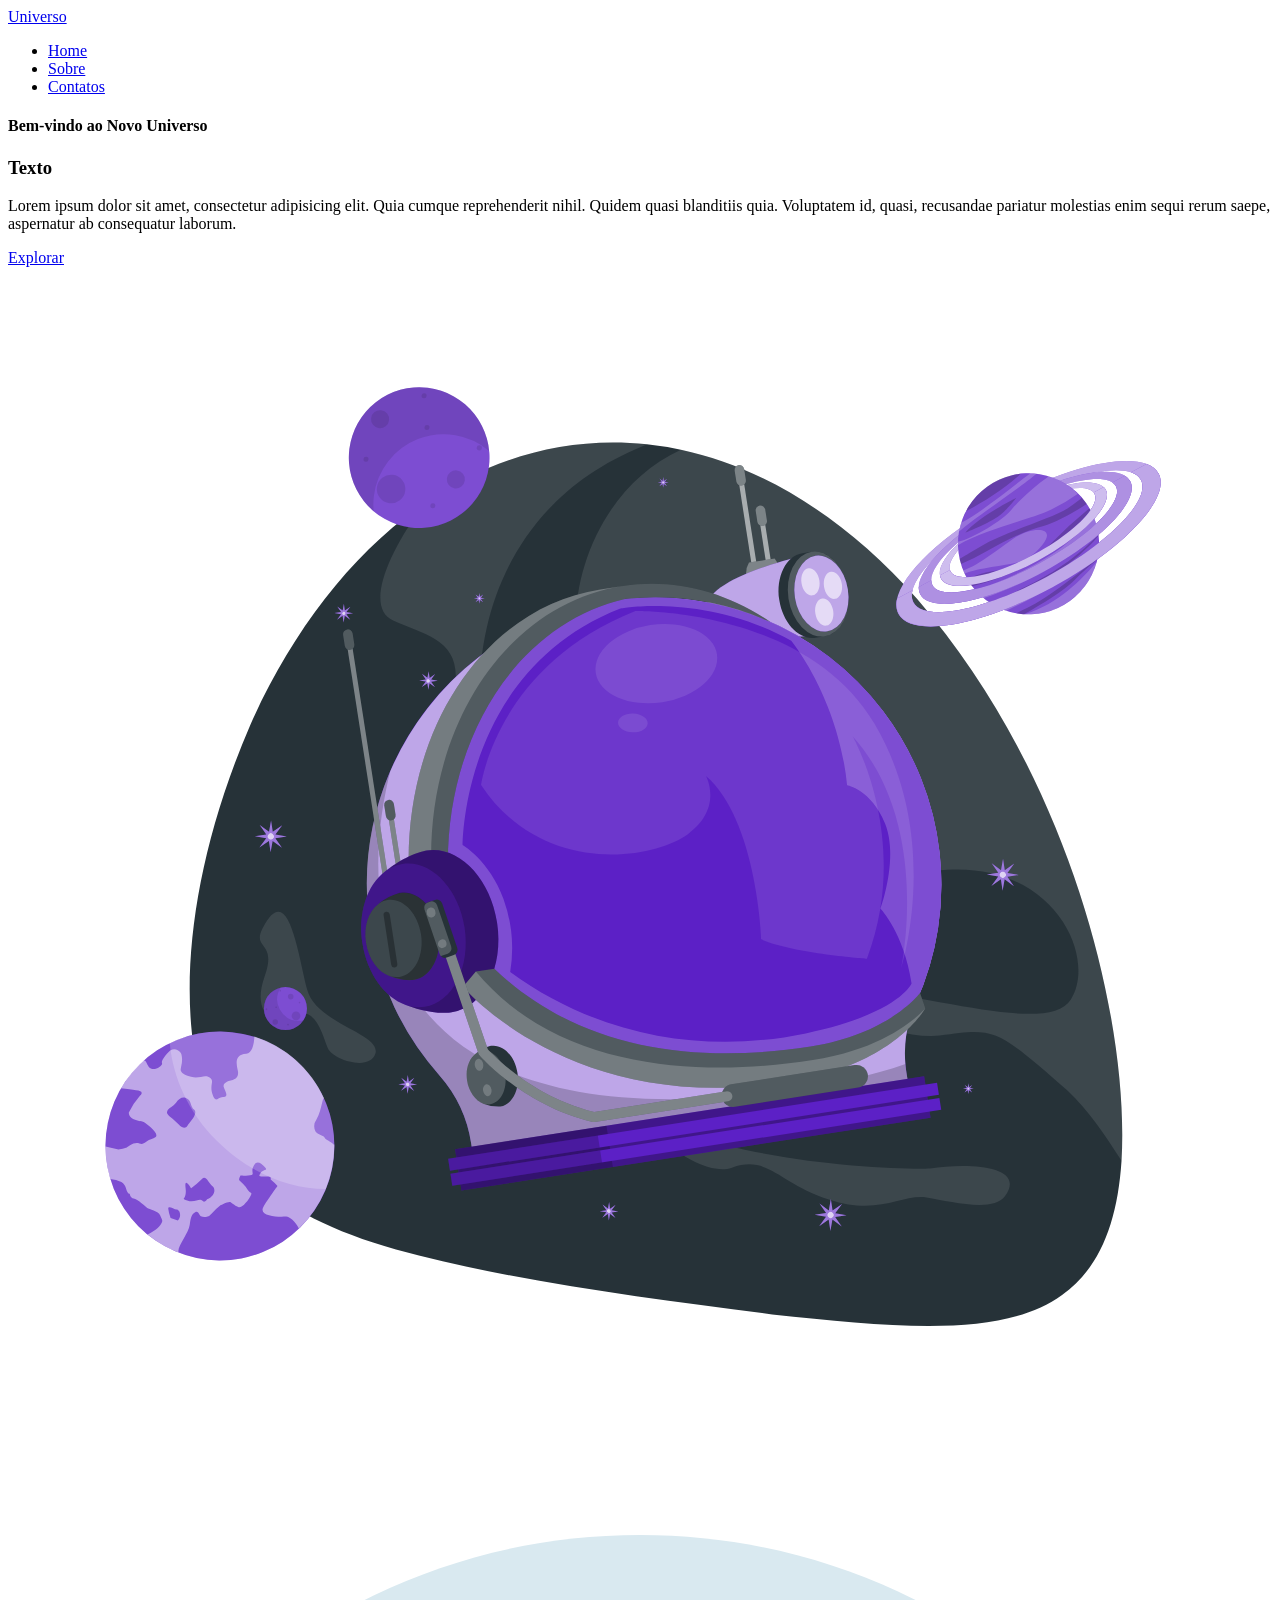
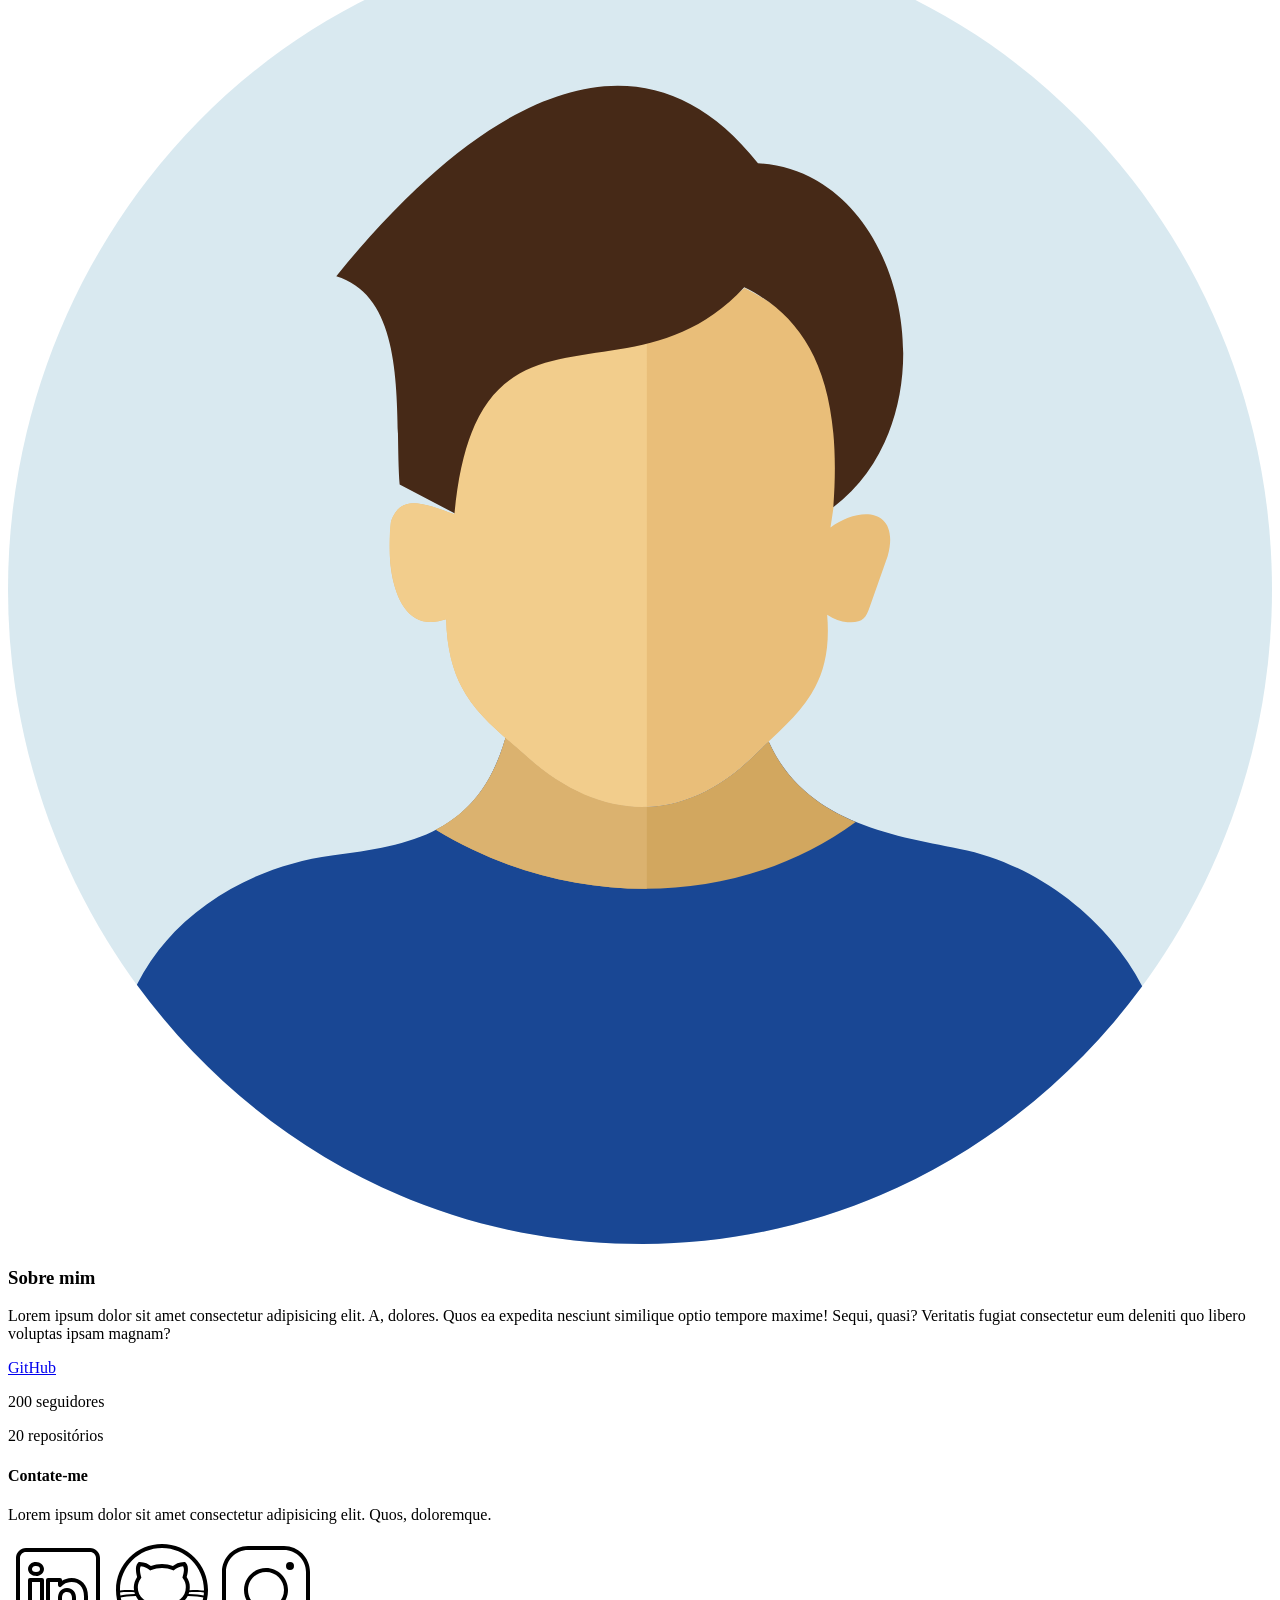
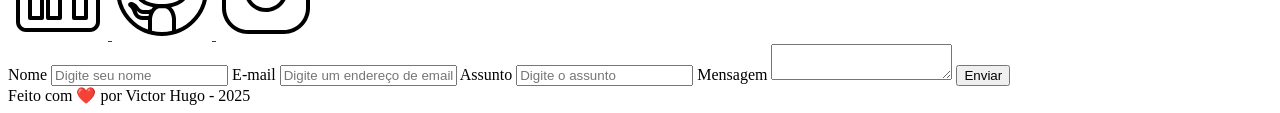
==== index.html @ f0c2a716 "Criada Mensagem de Sucesso" ====
<!DOCTYPE html>
<html lang="pt-br">
<head>
  <meta charset="UTF-8">
  <meta name="viewport" content="width=device-width, initial-scale=1.0">
  <meta name="description" content="Portfólio pessoal do Victor Hugo, desenvolvedor web fullstack.">
  <meta name="author" content="Victor Hugo">
  <meta name="keywords" content="portfólio, desenvolvimento web, front-end, back-end, fullstack, JavaScript, HTML, CSS, desenvolvedor, Victor Hugo">
  <link rel="icon" href="./assets/img/favicon.svg">
  <title>Portfólio - Victor Hugo</title>
</head>
<body>

  <!-- Cabeçalho da página -->
  <header>
    <div id="header_content">
      <!-- Título do Cabeçalho -->
       <div id="título">
        <a href="#">Universo</a>
       </div>

       <!-- Menu -->
        <div id="menu">

          <!-- Barra de Navegação -->
           <nav>
              <ul>
                <li><a href="#">Home</a></li>
                <li><a href="#about">Sobre</a></li>
                <li><a href="#contact">Contatos</a></li>
              </ul>
           </nav>
        </div>
    </div>
  </header>

  <!-- seção principal da página -->
   <main>

     <!-- Seção Home -->
     <section id="home">
              <article id="home_texto">
          <h4>Bem-vindo ao Novo Universo</h4>
          <h1>Texto</h1>
          <p>Lorem ipsum dolor sit amet, consectetur adipisicing elit. Quia cumque reprehenderit nihil. Quidem quasi blanditiis quia. Voluptatem id, quasi, recusandae pariatur molestias enim sequi rerum saepe, aspernatur ab consequatur laborum.</p>
          <a href="https://github.com/ProjektVek" target="_blank">Explorar</a>
        </article>
        <article id="home_imagem">
          <img src="./assets/img/astronauta.svg" alt="Capacete do astronauta com animação">
        </article>
     </section>

     <!-- Seção Sobre -->
     <section id="about">
      <img src="./assets/img/user_01.svg" alt="Foto do perfil do github">

      <article id="about_texto">
        <h1>Sobre mim</h1>
        <p>Lorem ipsum dolor sit amet consectetur adipisicing elit. A, dolores. Quos ea expedita nesciunt similique optio tempore maxime! Sequi, quasi? Veritatis fugiat consectetur eum deleniti quo libero voluptas ipsam magnam?</p>
      
        <div id="about_github">
          <a href="https://github.com/ProjektVek" target="_blank">GitHub</a>
          <p>200 seguidores</p>
          <p>20 repositórios</p>
        </div>
      </article>
     </section>

     <!-- Seção Contatos -->
     <section id="contact">
      <h4>Contate-me</h4>
      <p>Lorem ipsum dolor sit amet consectetur adipisicing elit. Quos, doloremque.</p>

      <div id="icones_redes_sociais">
        <a href="" target="_blank">
          <img src="./assets/img/linkedin.svg" alt="Icone do Linkedin">
        </a>

        <a href="" target="_blank">
          <img src="./assets/img/github.svg" alt="Icone do Github">
        </a>

        <a href="" target="_blank">
          <img src="./assets/img/instagram.svg" alt="Icone do Instagram">
        </a>
      </div>

      <form action="" method="post">
        <label for="nome">Nome</label>
        <input
         id="nome"
         type="text"
         name="nome"
         placeholder="Digite seu nome"
        >
        <span id="txtNome"></span>

        <label for="email">E-mail</label>
        <input
         id="email"
         type="text"
         name="email"
         placeholder="Digite um endereço de email válido"
        >
        <span id="txtEmail"></span>

        <label for="assunto">Assunto</label>
        <input
         id="assunto"
         type="text"
         name="assunto"
         placeholder="Digite o assunto"
        >
        <span id="txtAssunto"></span>

        <label for="mensagem">Mensagem</label>
        <textarea 
        name="mensagem"
        id="mensagem"
        placeholder="Digite sua mensagem"
        >
        </textarea>

        <button type="submit">Enviar</button>
      </form>

     </section>
     
   </main>

   <!-- rodapé da pagina -->
   <footer>
    Feito com ❤️ por Victor Hugo - 2025
   </footer>
</body>
</html>
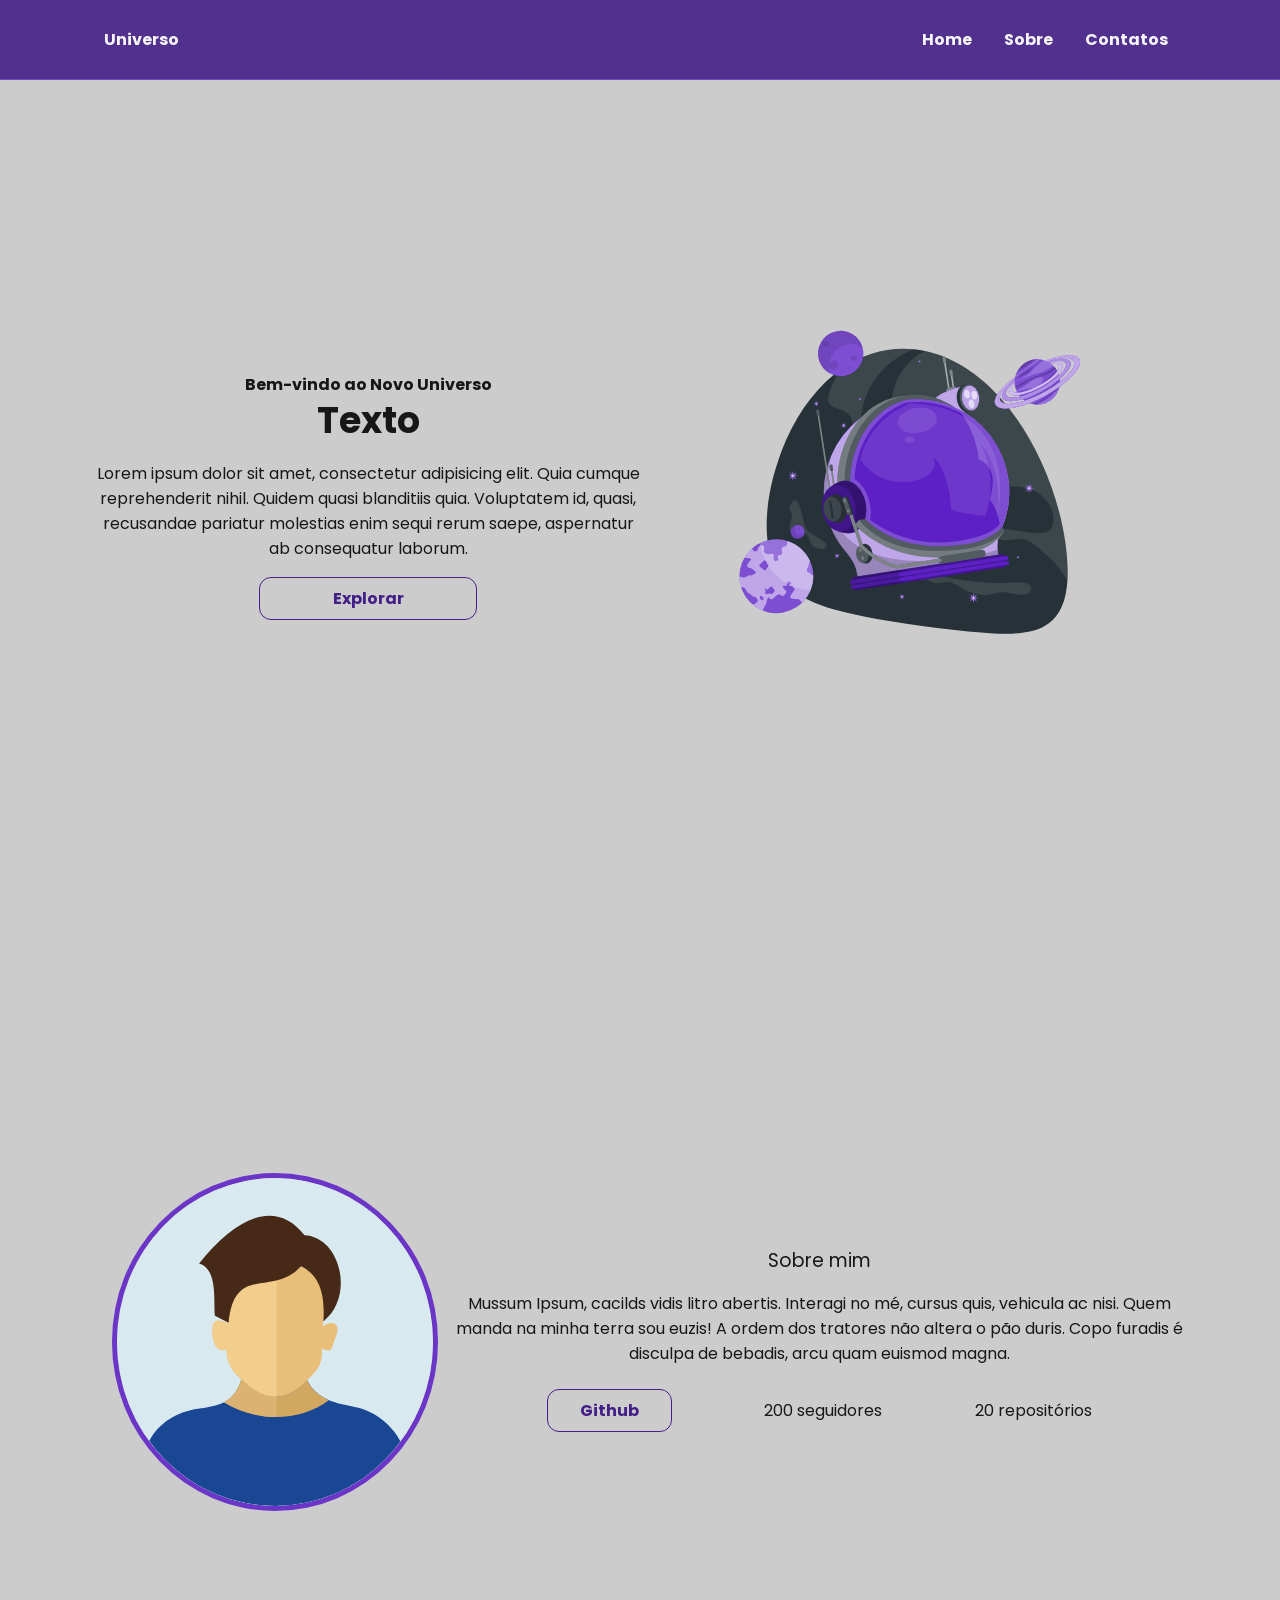
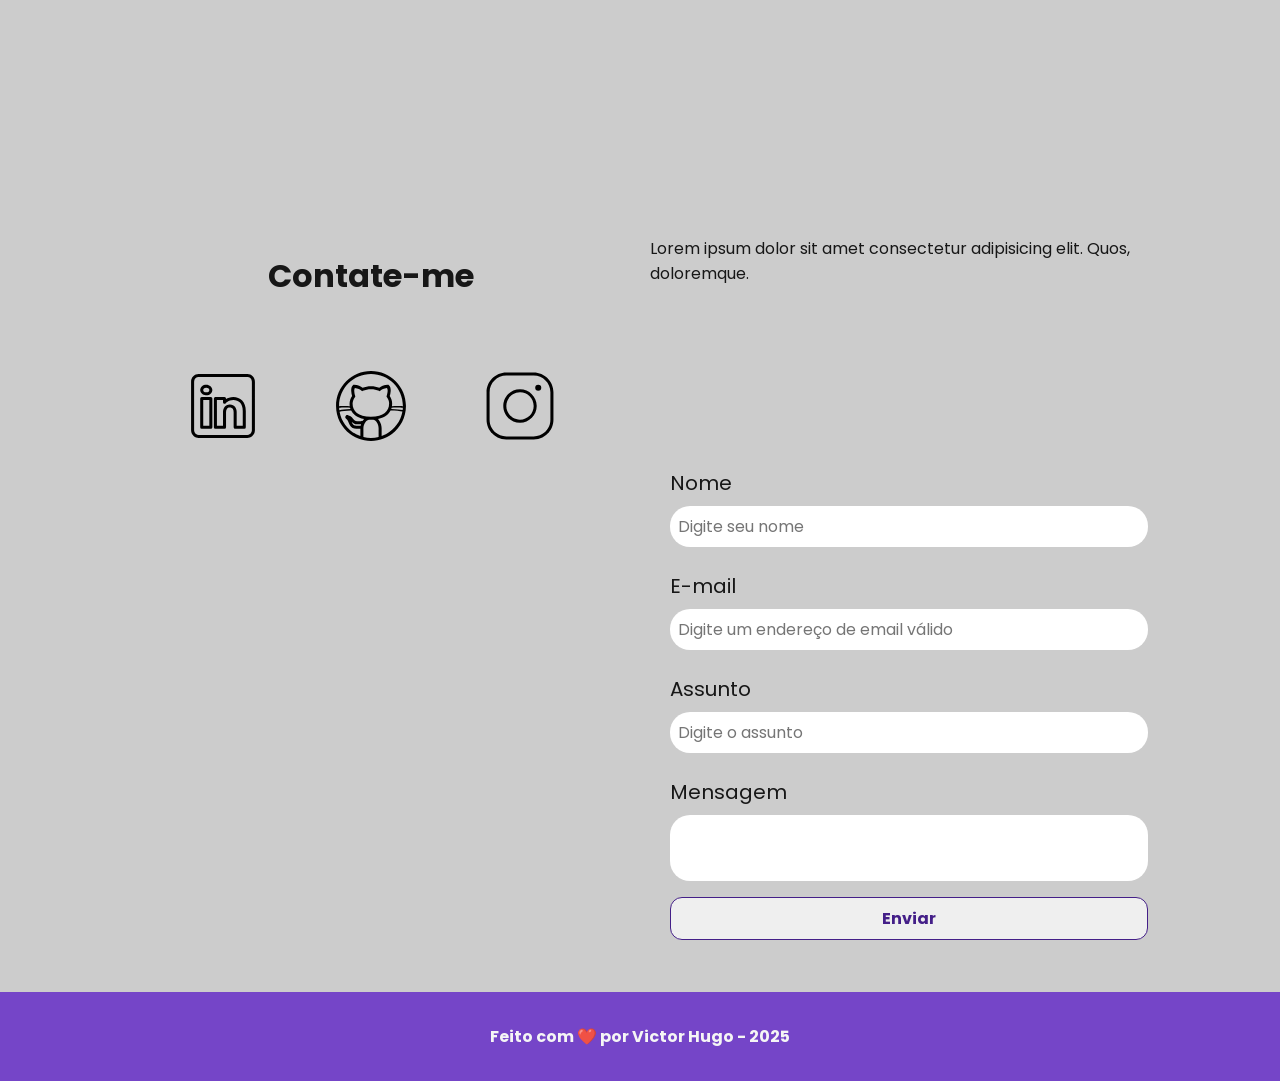
==== commit 1334b456: ":sparkles: Estilização finalizada" ====
--- a/index.html
+++ b/index.html
@@ -8,23 +8,33 @@
   <meta name="keywords" content="portfólio, desenvolvimento web, front-end, back-end, fullstack, JavaScript, HTML, CSS, desenvolvedor, Victor Hugo">
   <link rel="icon" href="./assets/img/favicon.svg">
   <title>Portfólio - Victor Hugo</title>
+
+  <!-- Servidores de Fontes do Google -->
+    <link rel="preconnect" href="https://fonts.googleapis.com">
+    <link rel="preconnect" href="https://fonts.gstatic.com" crossorigin>
+ 
+    <!-- Fonte do Google - Poppins -->
+    <link href="https://fonts.googleapis.com/css2?family=Poppins&display=swap" rel="stylesheet">
+
+    <!-- Arquivo CSS -->
+    <link rel="stylesheet" href="./assets/css/styles.css">
 </head>
 <body>
 
   <!-- Cabeçalho da página -->
-  <header>
-    <div id="header_content">
+  <header class="flex menu_container">
+    <div id="header_content" class="menu_content">
       <!-- Título do Cabeçalho -->
        <div id="título">
         <a href="#">Universo</a>
        </div>
 
        <!-- Menu -->
-        <div id="menu">
+        <div id="menu" class="flex">
 
           <!-- Barra de Navegação -->
            <nav>
-              <ul>
+              <ul class="menu_list flex">
                 <li><a href="#">Home</a></li>
                 <li><a href="#about">Sobre</a></li>
                 <li><a href="#contact">Contatos</a></li>
@@ -38,50 +48,57 @@
    <main>
 
      <!-- Seção Home -->
-     <section id="home">
-              <article id="home_texto">
+     <section id="home" class="flex home_container">
+        <article id="home_texto" class="flex home_content">
           <h4>Bem-vindo ao Novo Universo</h4>
           <h1>Texto</h1>
           <p>Lorem ipsum dolor sit amet, consectetur adipisicing elit. Quia cumque reprehenderit nihil. Quidem quasi blanditiis quia. Voluptatem id, quasi, recusandae pariatur molestias enim sequi rerum saepe, aspernatur ab consequatur laborum.</p>
-          <a href="https://github.com/ProjektVek" target="_blank">Explorar</a>
+          <a href="https://github.com/ProjektVek" target="_blank" class="botao">Explorar</a>
         </article>
-        <article id="home_imagem">
+        <article id="home_imagem" class="flex home_content">
           <img src="./assets/img/astronauta.svg" alt="Capacete do astronauta com animação">
         </article>
      </section>
 
      <!-- Seção Sobre -->
-     <section id="about">
-      <img src="./assets/img/user_01.svg" alt="Foto do perfil do github">
+        <!-- Seção Sobre -->
+        <section id="about" class="flex sobre_container">
 
-      <article id="about_texto">
-        <h1>Sobre mim</h1>
-        <p>Lorem ipsum dolor sit amet consectetur adipisicing elit. A, dolores. Quos ea expedita nesciunt similique optio tempore maxime! Sequi, quasi? Veritatis fugiat consectetur eum deleniti quo libero voluptas ipsam magnam?</p>
-      
-        <div id="about_github">
-          <a href="https://github.com/ProjektVek" target="_blank">GitHub</a>
-          <p>200 seguidores</p>
-          <p>20 repositórios</p>
-        </div>
-      </article>
-     </section>
+            <!-- Imagem da seção Sobre -->
+            <img src="./assets/img/user_01.svg" alt="Foto do perfil do Github" />
+
+            <!-- Texto da seção Sobre -->
+            <article id="about_texto">
+                <h1>Sobre mim</h1>
+                <p>Mussum Ipsum, cacilds vidis litro abertis. Interagi no mé, cursus quis, vehicula ac nisi. Quem manda
+                    na minha terra sou euzis! A ordem dos tratores não altera o pão duris. Copo furadis é disculpa de
+                    bebadis, arcu quam euismod magna.</p>
+
+                <div id="about_github" class="flex sobre_github">
+                    <a href="https://github.com/rafaelq80" target="_blank" class="botao">Github</a>
+                    <p>200 seguidores</p>
+                    <p>20 repositórios</p>
+                </div>
+            </article>
+
+        </section>
 
      <!-- Seção Contatos -->
-     <section id="contact">
+     <section id="contact" class="contato_container">
       <h4>Contate-me</h4>
       <p>Lorem ipsum dolor sit amet consectetur adipisicing elit. Quos, doloremque.</p>
 
-      <div id="icones_redes_sociais">
+      <div id="icones_redes_sociais" class="social_container">
         <a href="" target="_blank">
-          <img src="./assets/img/linkedin.svg" alt="Icone do Linkedin">
+          <img src="./assets/img/linkedin.svg" alt="Icone do Linkedin" class="social_icon">
         </a>
 
         <a href="" target="_blank">
-          <img src="./assets/img/github.svg" alt="Icone do Github">
+          <img src="./assets/img/github.svg" alt="Icone do Github" class="social_icon">
         </a>
 
         <a href="" target="_blank">
-          <img src="./assets/img/instagram.svg" alt="Icone do Instagram">
+          <img src="./assets/img/instagram.svg" alt="Icone do Instagram" class="social_icon">
         </a>
       </div>
 
@@ -121,7 +138,7 @@
         >
         </textarea>
 
-        <button type="submit">Enviar</button>
+        <button type="submit" class="botao">Enviar</button>
       </form>
 
      </section>
--- a/assets/css/styles.css
+++ b/assets/css/styles.css
@@ -0,0 +1,428 @@
+
+/* RESETAR CONFIGURAÇÕES DO NAVEGAÇÃO */
+
+* {
+    margin: 0;
+    padding: 0;
+    box-sizing: border-box;
+    text-decoration: none;
+    font-weight: 400;
+    outline: none;
+    font-family: 'Poppins', sans-serif;
+}
+
+/* VARIÁVEIS DE CORES */
+
+:root {
+    --purple-200: #9a7bd1;
+    --purple-500: #6b36c8;
+    --purple-800: #441f88;
+    --gray-200: #cccccc;
+    --gray-400: #505861;
+    --black-800: #171717;
+    --white: #F9F9F9;
+}
+
+html {
+    width: 100%;
+    height: 100vh;
+    scroll-behavior: smooth;
+}
+
+body {
+    background-color: var(--gray-200);
+    color: var(--black-800);
+    -webkit-font-smoothing: antialiased;
+    -moz-osx-font-smoothing: grayscale;
+}
+
+button, a {
+    cursor: pointer;
+}
+
+.botao {
+    padding: 0.5rem 2rem;
+    border: 1px solid var(--purple-800);
+    border-radius: 0.75rem;
+    font-size: 1rem;
+    font-weight: 700;
+    text-align: center;
+    color: var(--purple-800);
+    background-color: none;
+}
+
+.botao:hover {
+    color: var(--white);
+    background-color: var(--purple-800);
+}
+
+.flex {
+    display:flex;
+    justify-content: center;
+    align-items: center;
+}
+
+/* Header */
+
+.menu_container{
+    position: sticky;
+    top: 0;
+    width: 100%;
+    height: 5rem;
+    background-color: var(--purple-800);
+    border-bottom: 1px solid var(--purple-500);
+    filter: opacity(0.9);
+    z-index: 1000;
+}
+
+.menu_container a{
+    font-weight: 700;
+    color: var(--white);
+}
+
+.menu_container a:hover{
+    color: var(--purple-200);
+}
+
+.menu_content{
+    display:flex;
+    justify-content: space-between;
+    align-items: center;
+    width: 100%;
+    height: 100%;
+    max-width: 1120px;
+    padding: 0 1.5rem;
+}
+
+.menu_list{
+    display: flex;
+    text-align: center;
+    list-style: none;
+    margin: 0;
+    padding: 0;
+}
+
+.menu_list li{
+    margin-left: 1rem;
+}
+
+.menu_list a{
+    display: block;
+    padding: 0.5rem;
+}
+
+#menu_content_sucess {
+    width: 100%;
+    max-width: 1120px;
+    padding: 0 1.5rem;
+    display: flex;
+    justify-content: center;
+    align-items: center;
+}
+
+#menu_content_sucess a {
+    font-size: 1rem;
+    font-weight: 700;
+}
+
+/* Home */
+
+.home_container{
+    height: calc(100vh - 6.25rem);
+    max-width: 1120px;
+    margin: 1rem auto;
+    padding: 0 1rem;
+}
+
+.home_container p,
+h1,
+h4{
+    text-align: center;
+}
+
+.home_container h1{
+    font-size: 2.25rem;
+    font-weight: 700;
+    line-height: 3rem;
+}
+
+.home_container h4{
+    font-weight: 700;
+}
+
+.home_container p{
+    margin: 1rem 0;
+}
+
+.home_container .botao{
+    width: 40%;
+}
+
+.home_content{
+    flex-direction: column;
+    width: 50vw;
+}
+
+.home_content img{
+    width: 75%;
+}
+
+/* Sobre */
+.sobre_container {
+    max-width: 1120px;
+    margin: -1.25rem auto;
+    padding: 0 1rem;
+    height: 100vh;
+}
+
+.sobre_container img {
+    width: 30%;
+    margin: 1rem;
+    border: 5px solid var(--purple-500);
+    border-radius: 50%;
+}
+
+.sobre_container h2 {
+    font-size: 2rem;
+    font-weight: bold;
+    line-height: 3rem;
+    text-align: center;
+}
+
+.sobre_container p {
+    margin: 1rem 0;
+    text-align: center;
+}
+
+.sobre_github {
+    justify-content: space-evenly;
+}
+
+#sobre_texto {
+    margin-left: 2rem;
+}
+
+/* Contato */
+
+.contato_container{
+    display: grid;
+    grid-template-columns: 1fr 1fr;
+    gap: 1.25rem;
+    max-width: 1120px;
+    margin: 4rem auto 2rem;
+    padding: 0 2rem;
+}
+
+.contato_container h4{
+    margin: 1rem 0;
+    font-size: 2rem;
+    font-weight: 700;
+}
+
+.contato_content{
+    flex-direction: column;
+    margin: 4rem 0 0 0;
+    font-size: 1.25rem;
+}
+
+.contato_content p{
+    display: block;
+    text-align: justify;
+}
+
+.social_container{
+    display: flex;
+    justify-content: space-evenly;
+    margin: 2rem 0 0 0;
+}
+
+.social_icon{
+    width: 4.75rem;
+    height: 4.75rem;
+}
+
+.social_icon:hover{
+    filter: brightness(0)
+            saturate(100%)
+            invert(20%)
+            sepia(24%)
+            saturate(4557%)
+            hue-rotate(242deg)
+            brightness(89%)
+            contrast(108%)
+}
+
+/* Formulário */
+
+form{
+    display: flex;
+    flex-direction: column;
+    margin: 7rem 0 0 0;
+    padding: 1.25rem;
+}
+
+form label{
+    font-size: 1.25rem;
+    text-align: left;
+}
+
+form input,
+form textarea{
+    width: 100%;
+    margin: 0.5rem 0 1rem;
+    padding: 0.5rem;
+    border-radius: 1.25rem;
+    border: none;
+    font-size: 1rem;
+}
+
+textarea{
+    resize: none;
+}
+
+form span{
+    margin-bottom: 0.5rem;
+    margin-left: 0.75rem;
+    font-size: 0.75rem;
+    line-height: 1.25rem;
+    color: red;
+}
+
+/* Footer */
+footer {
+    margin: 0;
+    padding: 2rem;
+    font-weight: bold;
+    text-align: center;
+    color: var(--white);
+    background-color: var(--purple-500);
+    filter: opacity(0.9);
+}
+
+
+/* Home - Página Sucess */
+.home_container_sucess {
+    height: calc(100vh - 12.5rem);
+    max-width: 1120px;
+    margin: 1rem auto;
+    padding: 0 1rem;
+}
+
+#home_sucess {
+    width: 50vw;
+    flex-direction: column;
+}
+
+#home_sucess h1 {
+    font-size: 2rem;
+    font-weight: 700;
+}
+
+#home_sucess h4 {
+    font-size: 1.25rem;
+    padding: 1rem;
+}
+
+/* Sobre */
+.sobre_container {
+    max-width: 1120px;
+    margin: -1.25rem auto;
+    padding: 0 1rem;
+    height: 100vh;
+}
+
+.sobre_container img {
+    width: 30%;
+    margin: 1rem;
+    border: 5px solid var(--purple-500);
+    border-radius: 50%;
+}
+
+.sobre_container h2 {
+    font-size: 2rem;
+    font-weight: bold;
+    line-height: 3rem;
+    text-align: center;
+}
+
+.sobre_container p {
+    margin: 1rem 0;
+    text-align: center;
+}
+
+.sobre_github {
+    justify-content: space-evenly;
+}
+
+#sobre_texto {
+    margin-left: 2rem;
+}
+
+/* Responsividade Mobile */
+
+@media screen and (max-width: 960px){
+    body{
+        display: flex;
+        flex-direction: column;
+        min-height: 100vh;
+    }
+
+    main{
+        flex: 1;
+        flex-direction: column;
+    }
+
+    footer{
+        margin-top: auto;
+    }
+
+    .home_container{
+        flex-direction: column-reverse;
+        gap: 0;
+        height: auto;
+        margin-top: 0;
+        padding: 1rem;
+    }
+
+    .home_content{
+        width: 100%;
+        margin: 0;
+    }
+
+    .home_content .botao{
+        width: 60%;
+        margin-top: 1rem;
+    }
+
+    .sobre_container{
+        flex-direction: column;
+        height: auto;
+        margin: 1rem auto;
+        padding: 2rem 1rem;
+    }
+
+    .sobre_container img{
+        width: 50%;
+        margin-bottom: 1rem;
+    }
+
+    .contato_container{
+        grid-template-columns: 1fr;
+        gap: 1rem;
+        margin: 1rem auto;
+        padding: 0 1rem;
+    }
+
+    .contato_content{
+        margin: 1rem 0 0 0;
+    }
+
+    .social_container{
+        margin: 1.5rem 0 0 0;
+    }
+
+    form{
+        margin: 1.5rem 0 0 0;
+        padding: 1rem;
+    }
+}
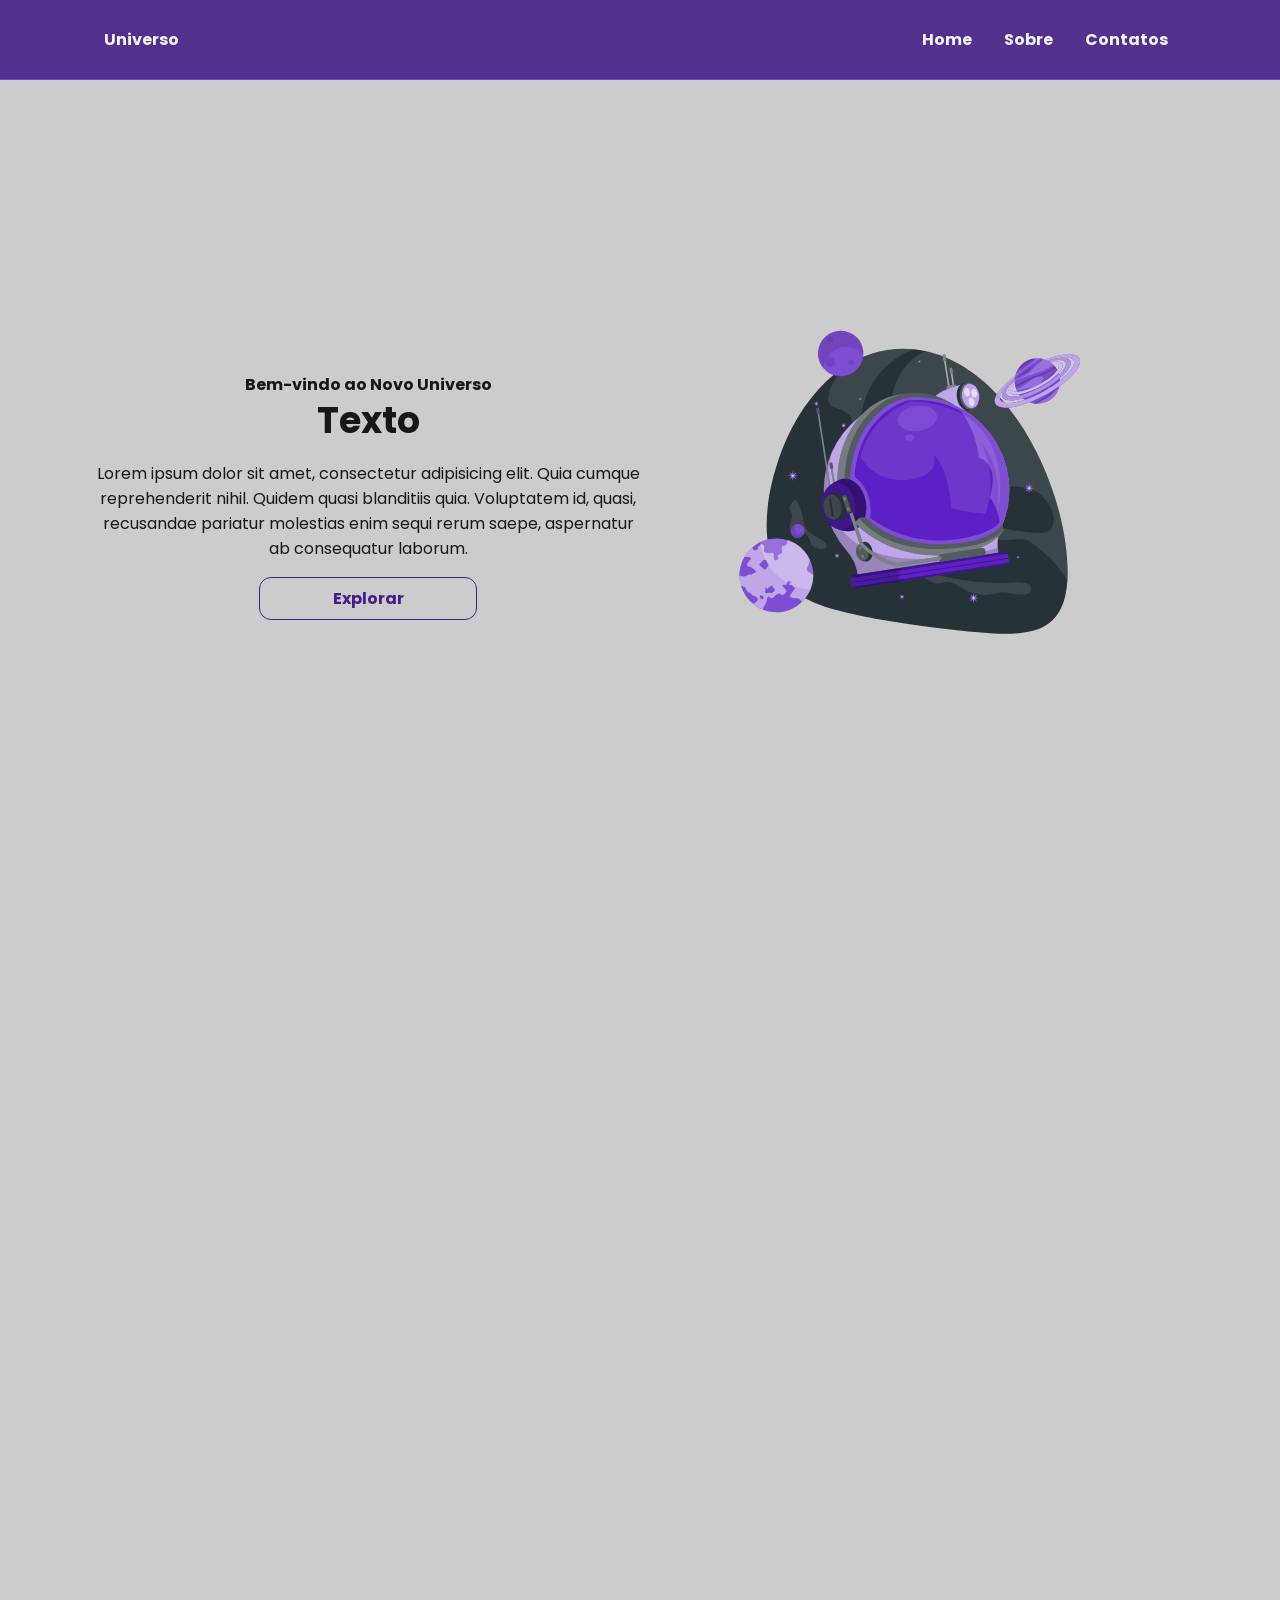
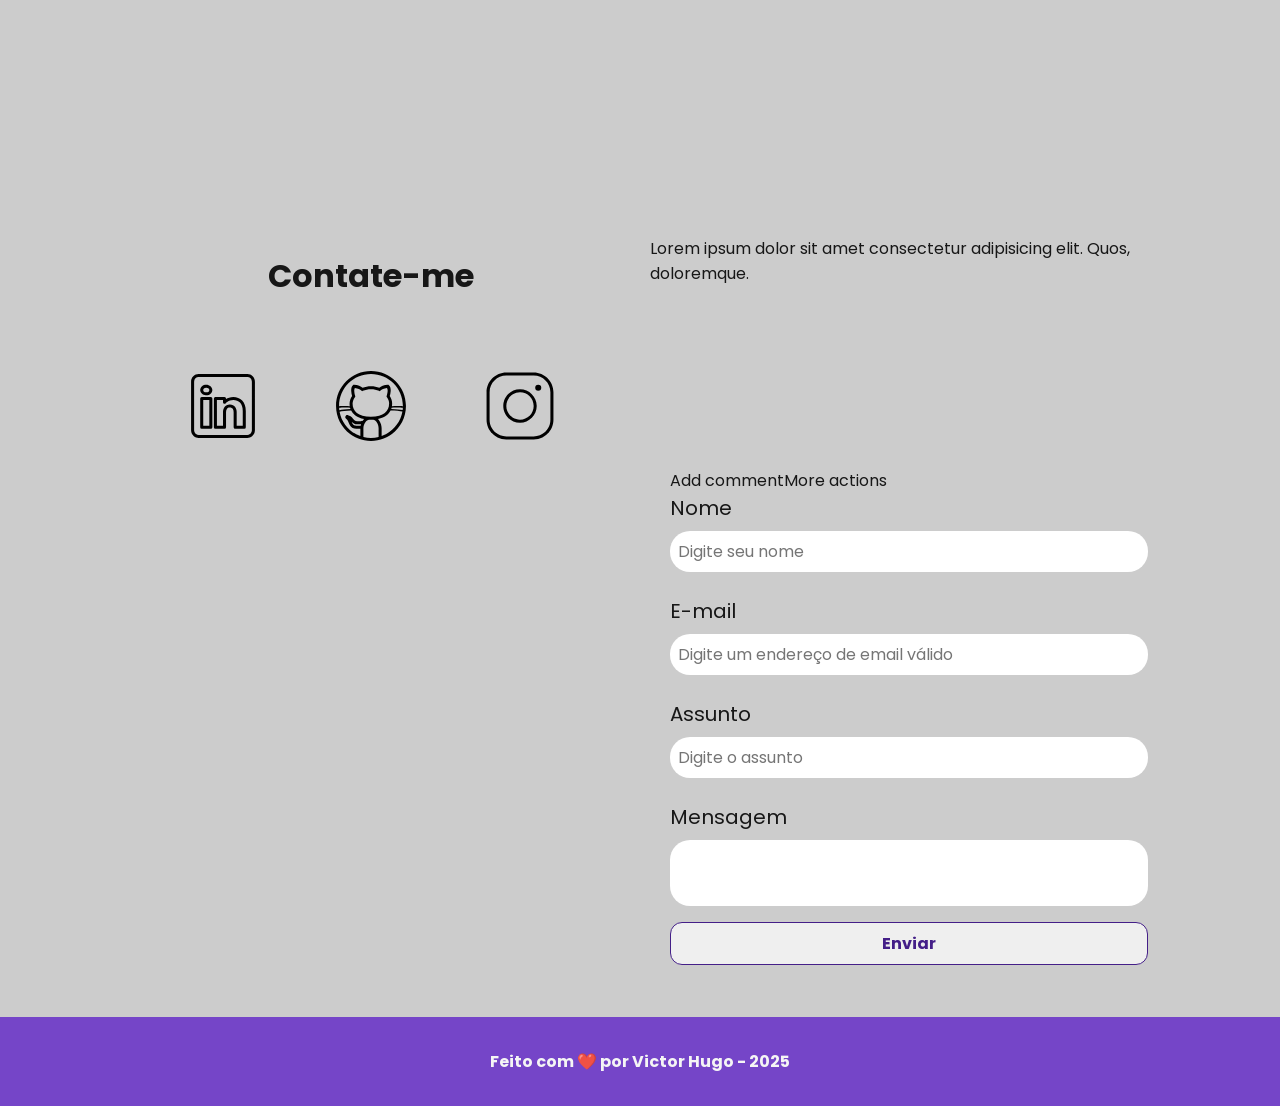
==== commit 42f202b2: "Adicionado Javascript" ====
--- a/index.html
+++ b/index.html
@@ -64,23 +64,6 @@
         <!-- Seção Sobre -->
         <section id="about" class="flex sobre_container">
 
-            <!-- Imagem da seção Sobre -->
-            <img src="./assets/img/user_01.svg" alt="Foto do perfil do Github" />
-
-            <!-- Texto da seção Sobre -->
-            <article id="about_texto">
-                <h1>Sobre mim</h1>
-                <p>Mussum Ipsum, cacilds vidis litro abertis. Interagi no mé, cursus quis, vehicula ac nisi. Quem manda
-                    na minha terra sou euzis! A ordem dos tratores não altera o pão duris. Copo furadis é disculpa de
-                    bebadis, arcu quam euismod magna.</p>
-
-                <div id="about_github" class="flex sobre_github">
-                    <a href="https://github.com/rafaelq80" target="_blank" class="botao">Github</a>
-                    <p>200 seguidores</p>
-                    <p>20 repositórios</p>
-                </div>
-            </article>
-
         </section>
 
      <!-- Seção Contatos -->
@@ -102,7 +85,10 @@
         </a>
       </div>
 
-      <form action="" method="post">
+        <form action="https://formsubmit.co/7065d88cfa92a310a1da3b7a5effb0c9" method="POST" id="formulario">Add commentMore actions
+
+        <input type="hidden" name="_next" value="http://127.0.0.1:5500/sucess.html">
+        <input type="hidden" name="_captcha" value="false">
         <label for="nome">Nome</label>
         <input
          id="nome"
@@ -149,5 +135,8 @@
    <footer>
     Feito com ❤️ por Victor Hugo - 2025
    </footer>
+
+   <!-- Script JavaScript -->
+   <script src="./assets/js/script.js"></script> 
 </body>
 </html>
--- a/assets/css/styles.css
+++ b/assets/css/styles.css
@@ -170,6 +170,7 @@
 /* Sobre */
 .sobre_container {
     max-width: 1120px;
+    width: 100%;
     margin: -1.25rem auto;
     padding: 0 1rem;
     height: 100vh;
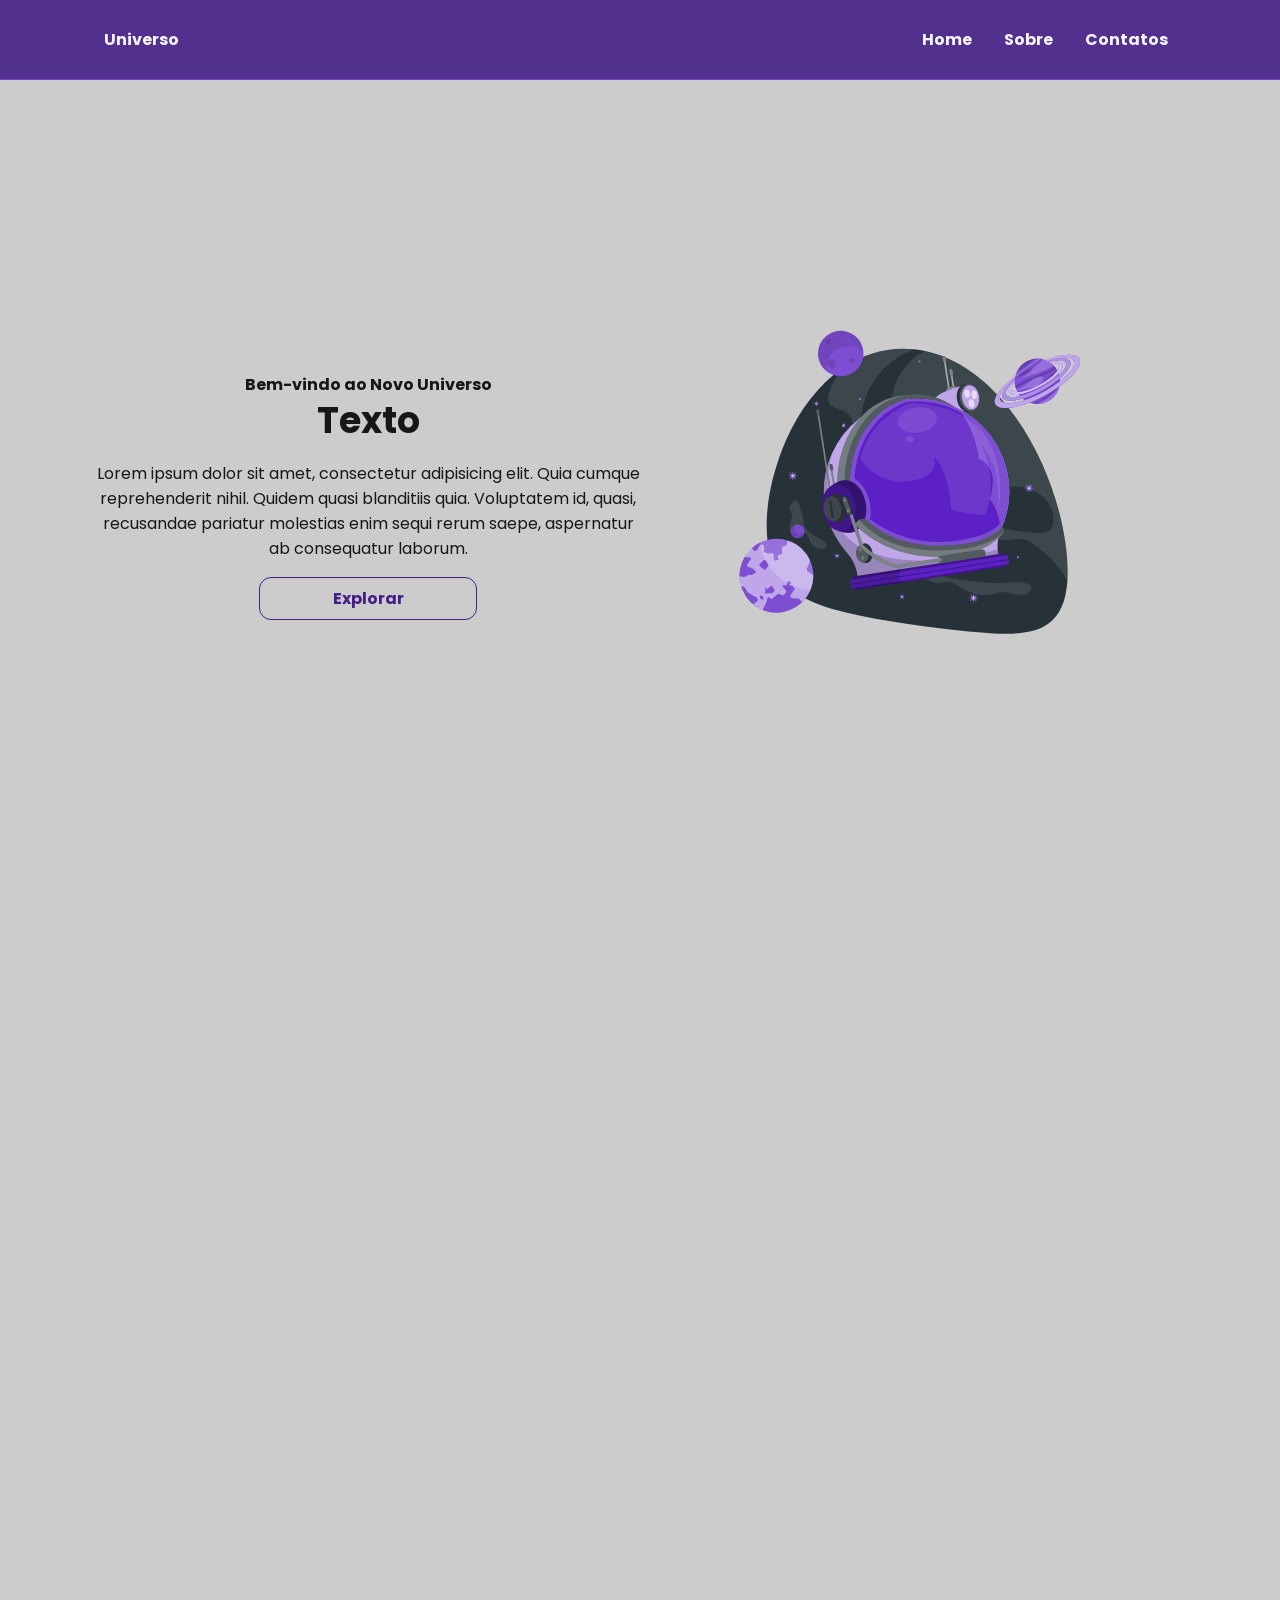
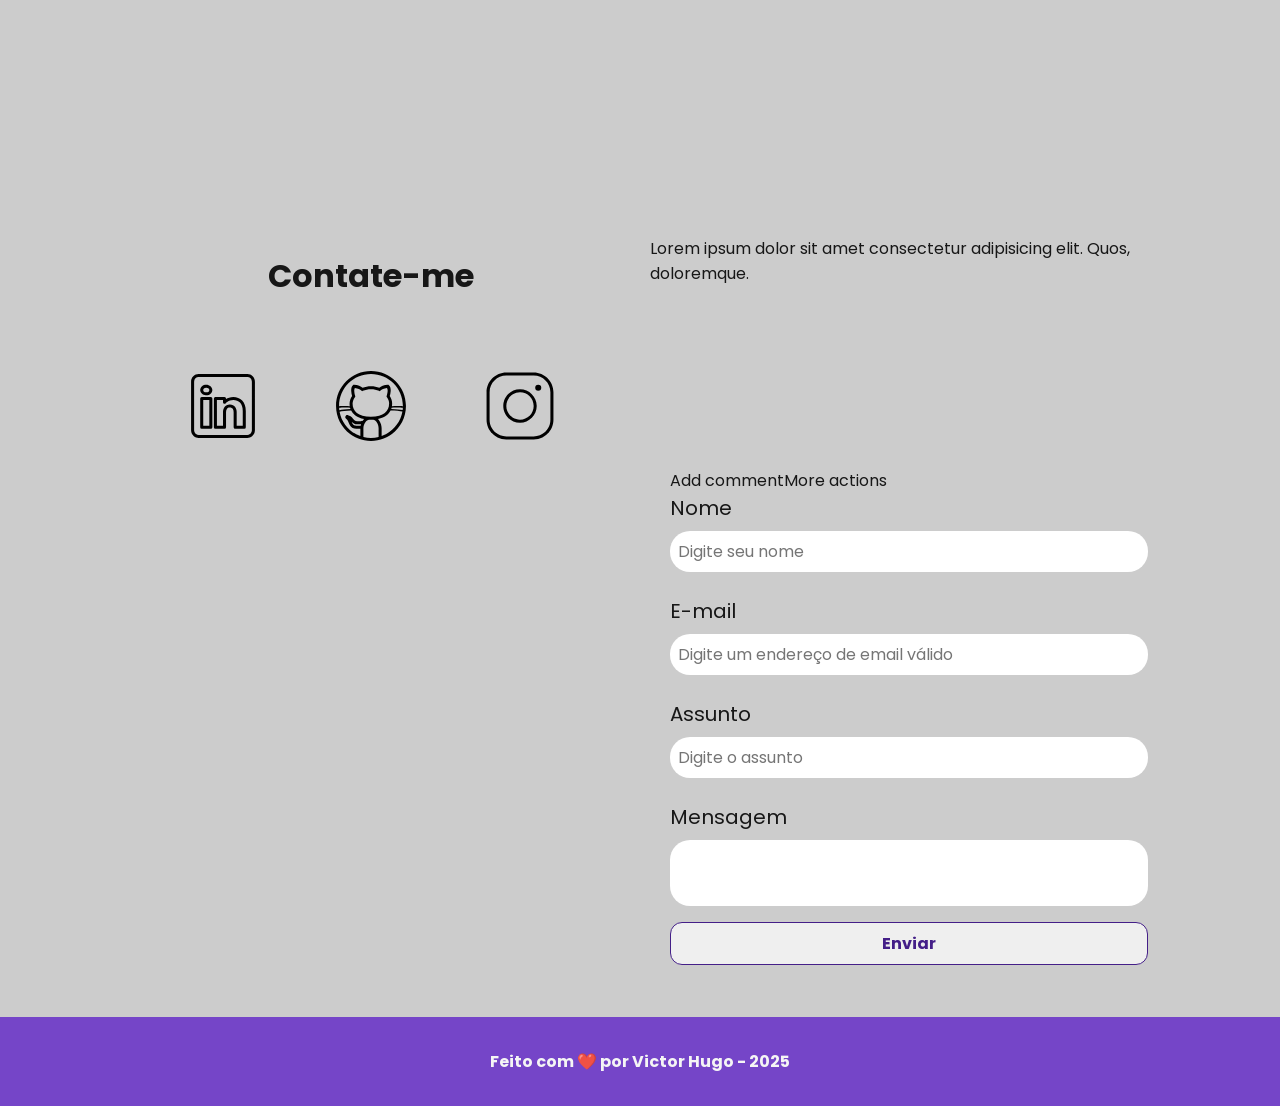
==== commit b3bfed82: ":wrench: correção do link do input" ====
--- a/index.html
+++ b/index.html
@@ -87,7 +87,7 @@
 
         <form action="https://formsubmit.co/7065d88cfa92a310a1da3b7a5effb0c9" method="POST" id="formulario">Add commentMore actions
 
-        <input type="hidden" name="_next" value="http://127.0.0.1:5500/sucess.html">
+        <input type="hidden" name="_next" value="https://projektvek.github.io/portfolio_fundweb_t82/sucess.html">
         <input type="hidden" name="_captcha" value="false">
         <label for="nome">Nome</label>
         <input
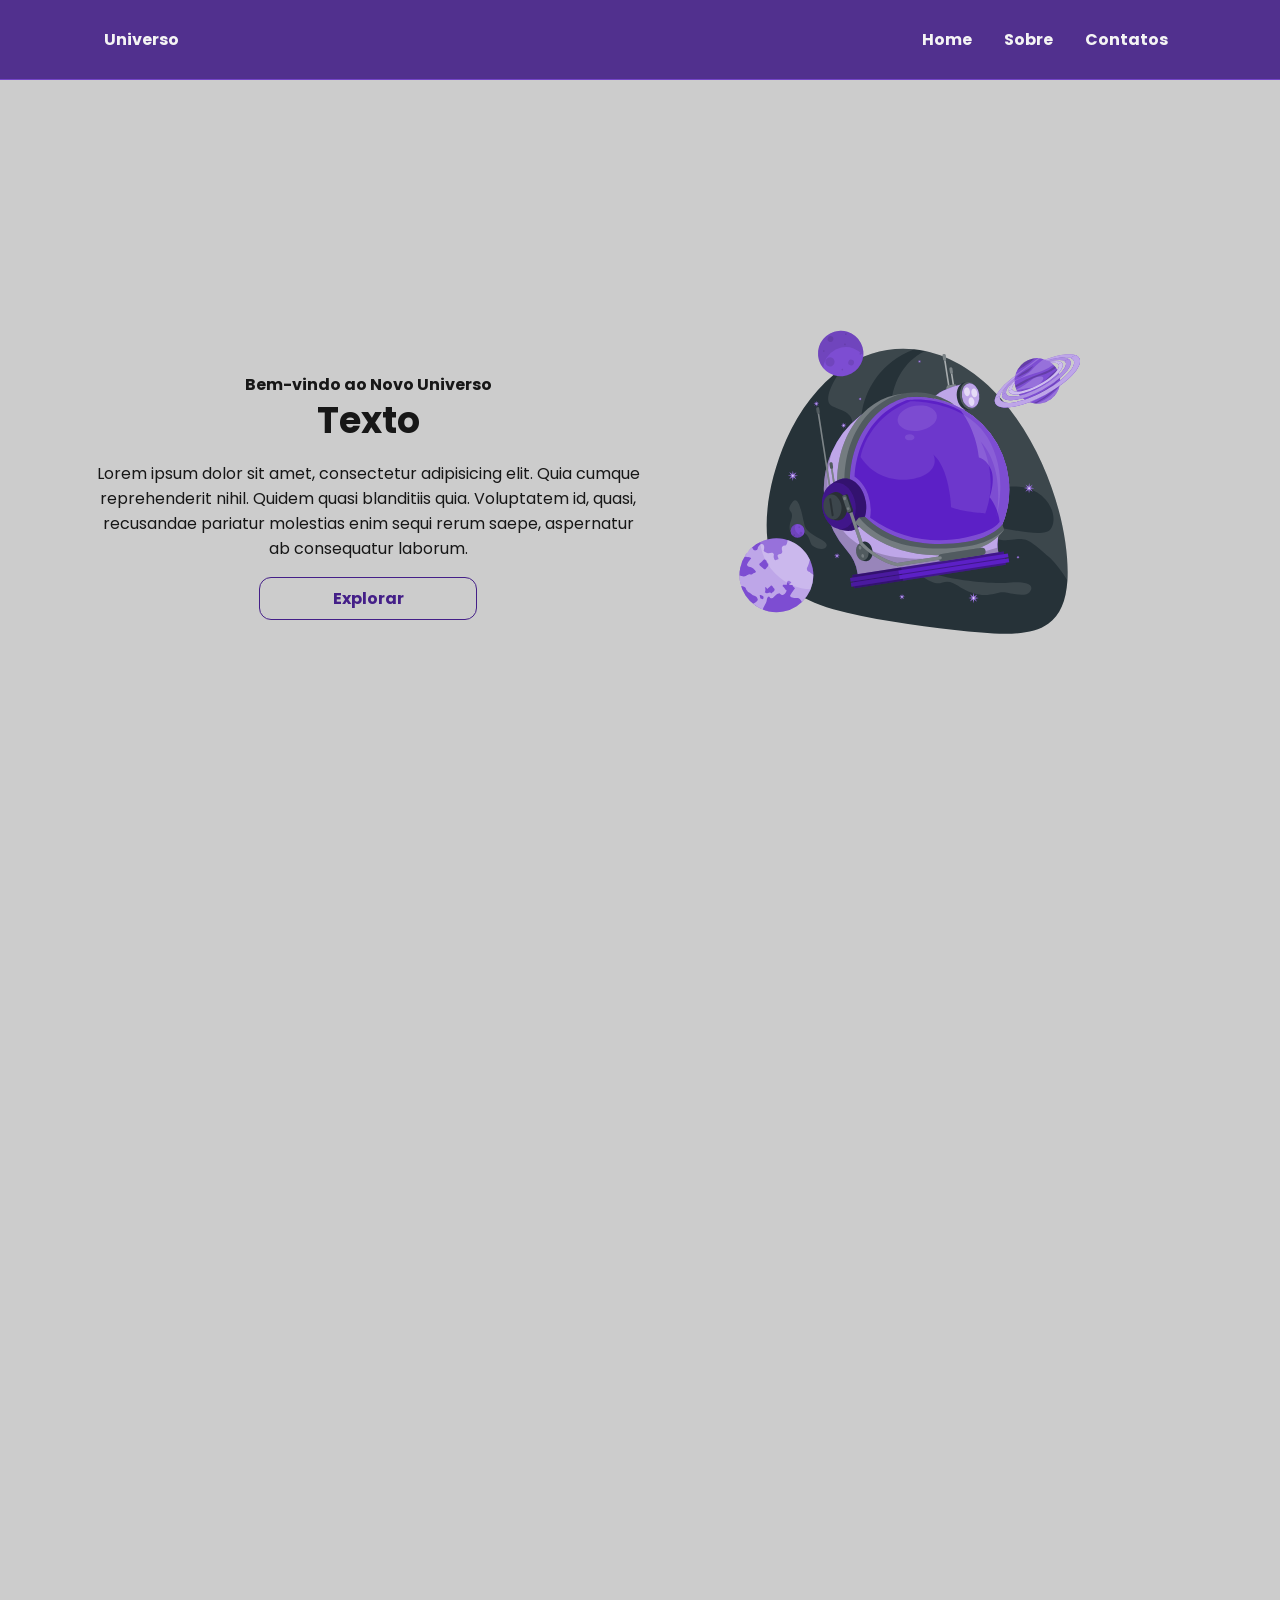
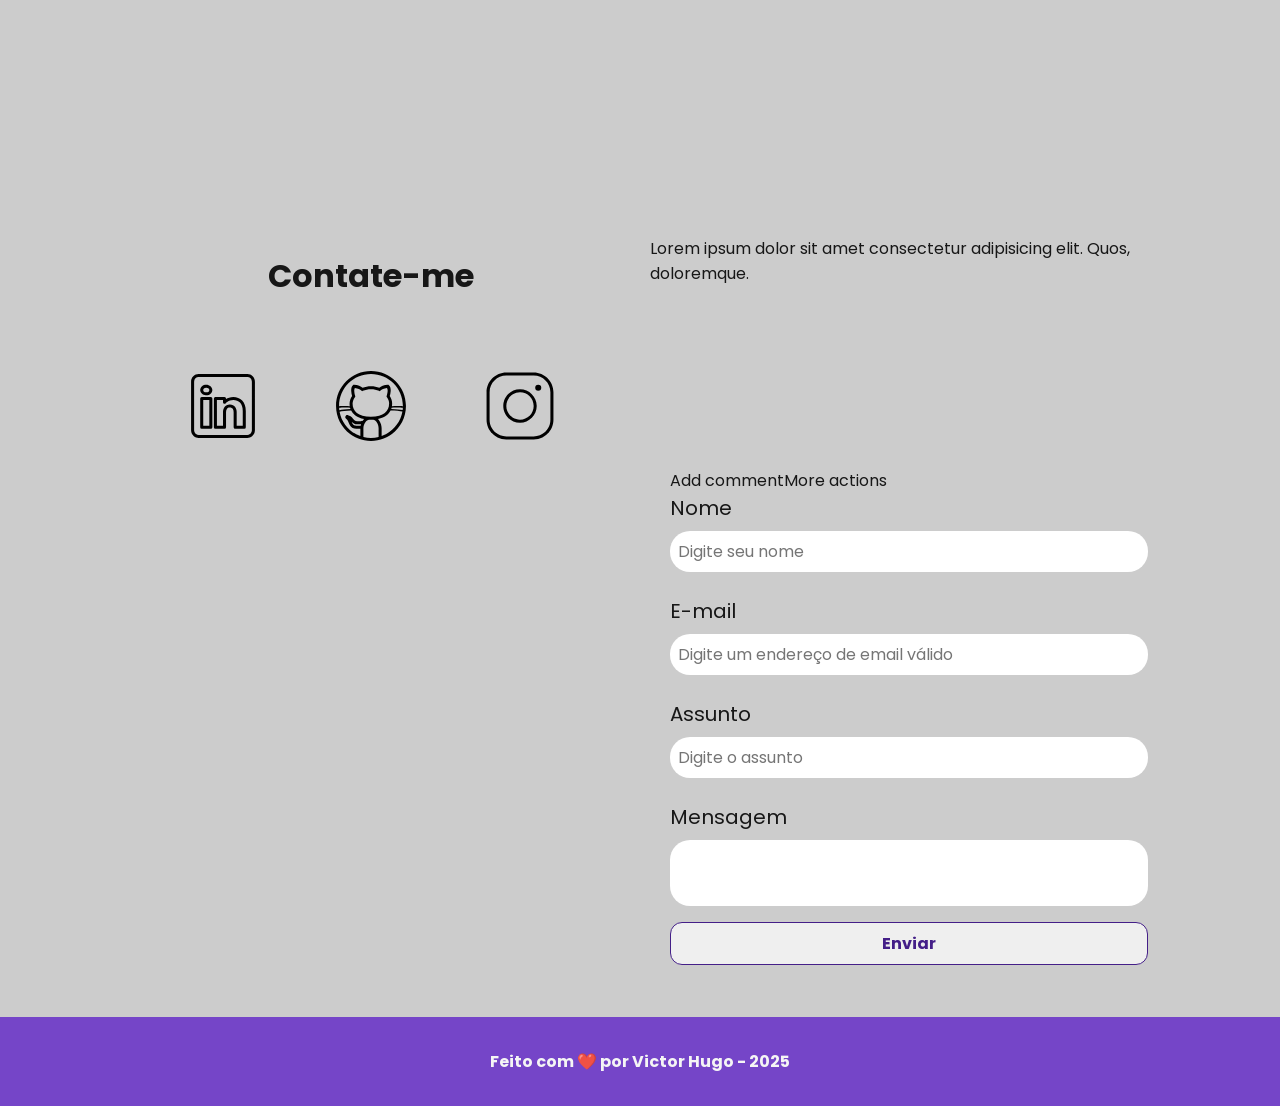
==== commit 4736a5bb: ":wrench: FormSubmit" ====
--- a/index.html
+++ b/index.html
@@ -85,7 +85,7 @@
         </a>
       </div>
 
-        <form action="https://formsubmit.co/7065d88cfa92a310a1da3b7a5effb0c9" method="POST" id="formulario">Add commentMore actions
+        <form action="https://formsubmit.co/8ebccfb1eff9d68cd8a04168671ad283" method="POST" id="formulario">Add commentMore actions
 
         <input type="hidden" name="_next" value="https://projektvek.github.io/portfolio_fundweb_t82/sucess.html">
         <input type="hidden" name="_captcha" value="false">
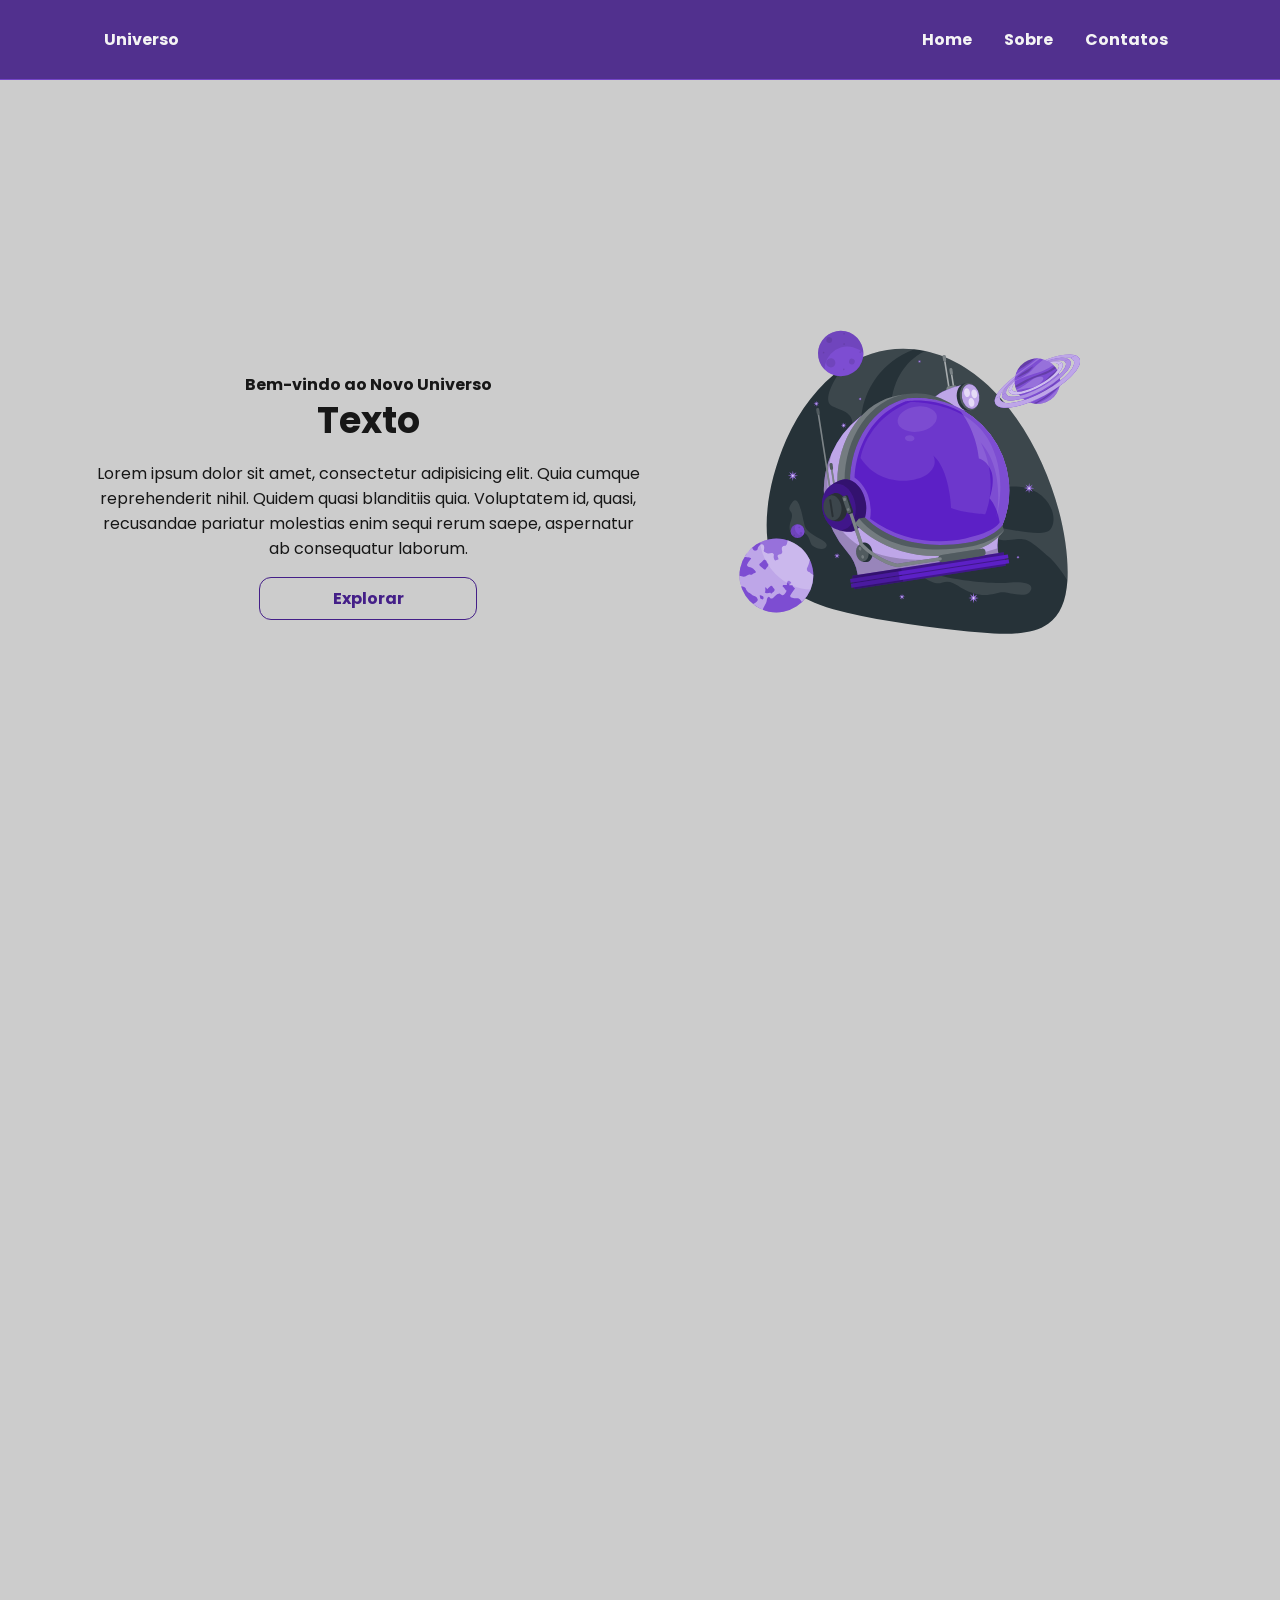
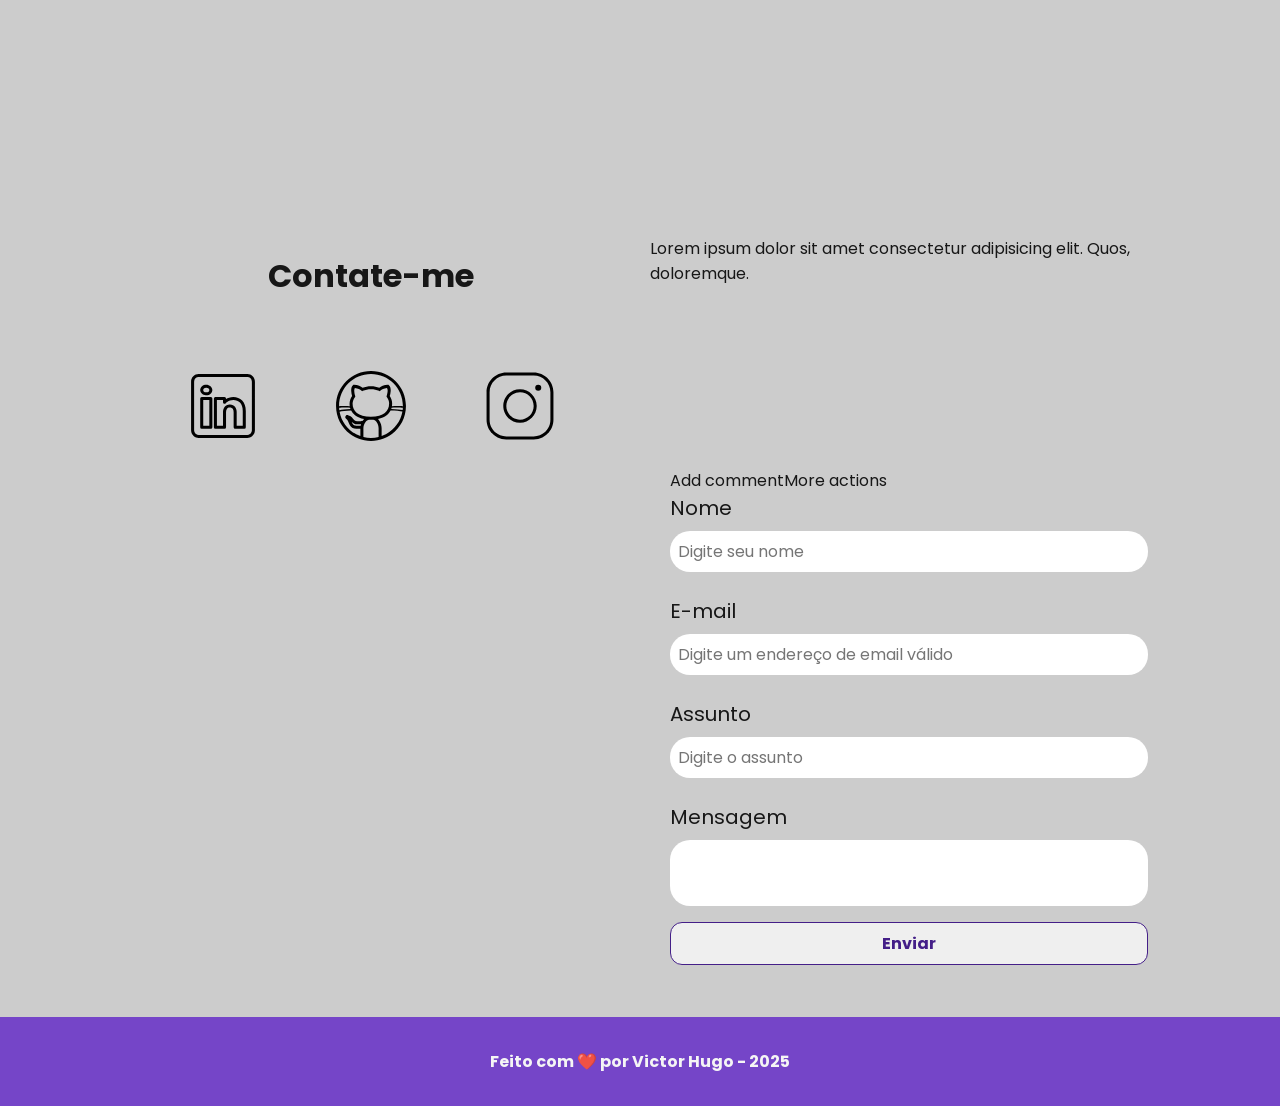
==== commit bbc0078d: ":wrench: FormSubmit" ====
--- a/index.html
+++ b/index.html
@@ -85,7 +85,7 @@
         </a>
       </div>
 
-        <form action="https://formsubmit.co/8ebccfb1eff9d68cd8a04168671ad283" method="POST" id="formulario">Add commentMore actions
+        <form action="https://formsubmit.co/victor.sz.ferreira@gmail.com" method="POST" id="formulario">Add commentMore actions
 
         <input type="hidden" name="_next" value="https://projektvek.github.io/portfolio_fundweb_t82/sucess.html">
         <input type="hidden" name="_captcha" value="false">
